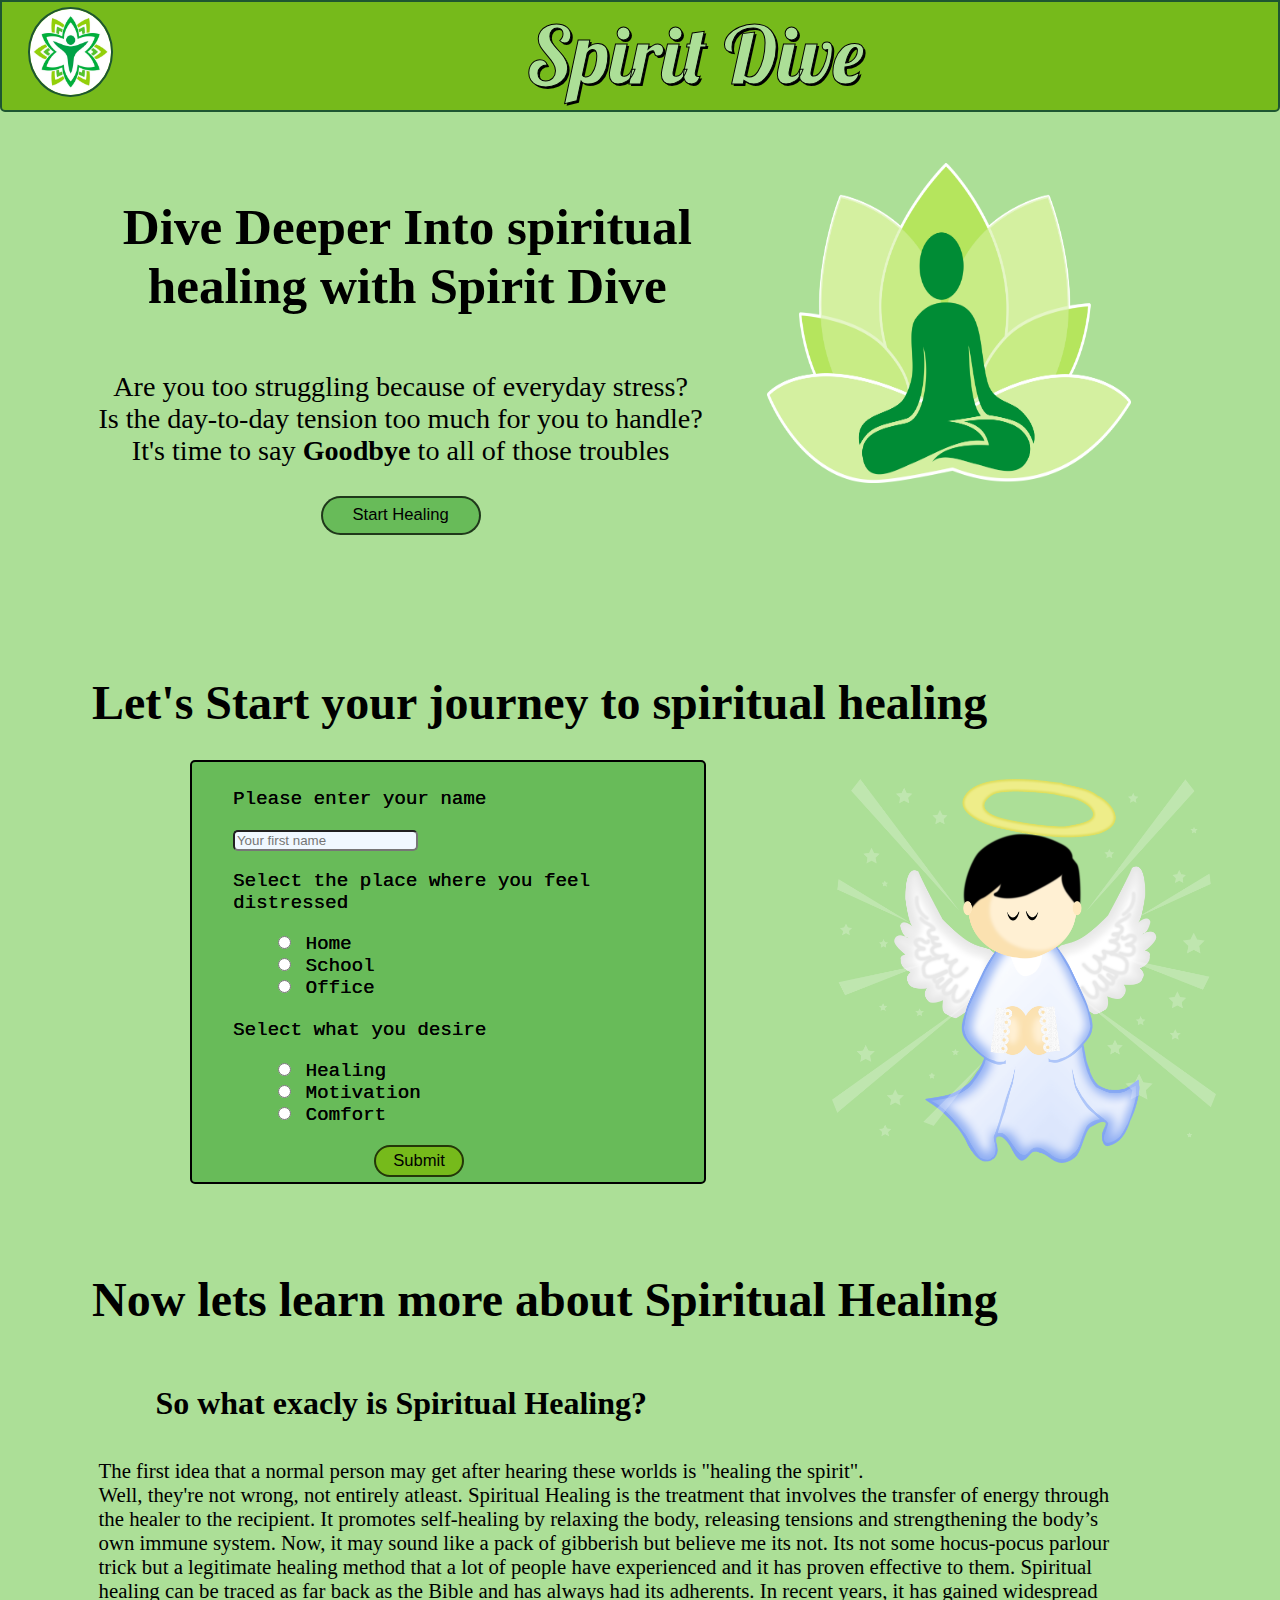
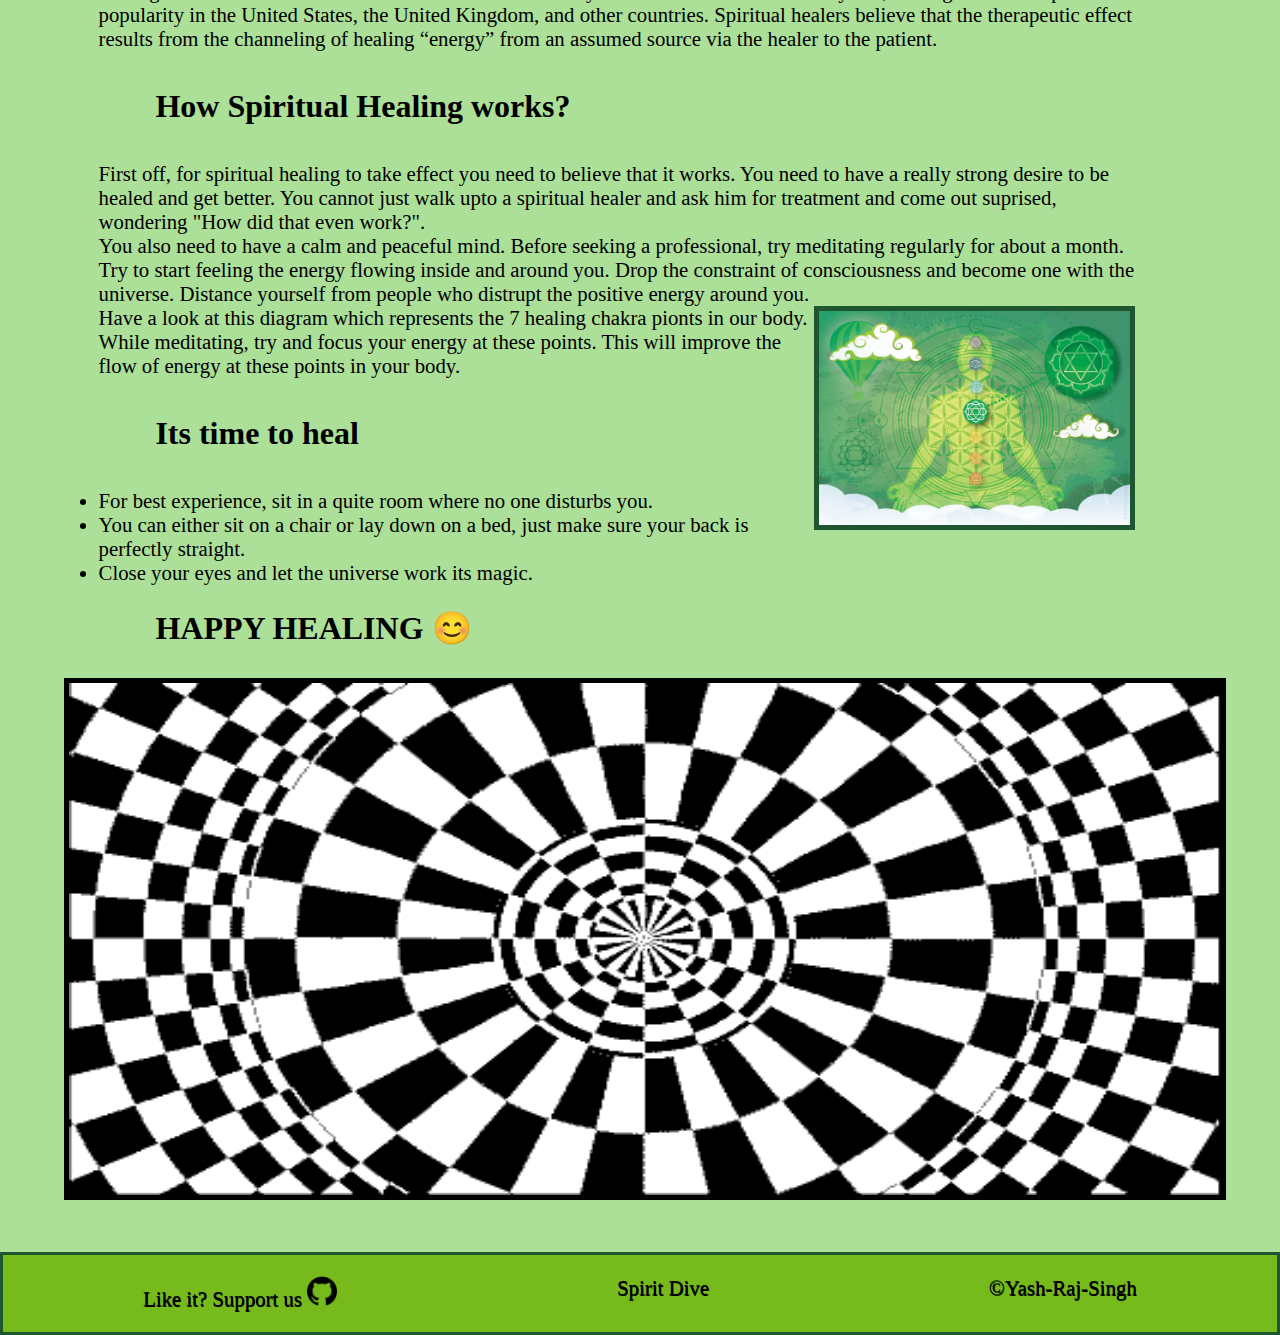
==== index.html @ c6096712 "Added the first release" ====
<!DOCTYPE html>
<html>
    <head>
        <meta charset="utf-8">
        <meta http-equiv="X-UA-Compatible" content="IE=edge">
        <title></title>
        <meta name="description" content="">
        <meta name="viewport" content="width=device-width, initial-scale=1">
        <link rel="preconnect" href="https://fonts.googleapis.com">
        <link rel="preconnect" href="https://fonts.gstatic.com" crossorigin>
        <link href="https://fonts.googleapis.com/css2?family=Lobster&display=swap" rel="stylesheet">
        <link rel="stylesheet" href="css/style.css">
    </head>
    <body>
        <Section class="main">
            <div class="header">
                <img src="images/1.png" class="logo">
                <p class="title">Spirit Dive</p>
            </div>
            <div class="front">
                <div class="front-right"><img src="images/main2.png" class="front-img"></div> 
                <div class="front-left">
                    <p class="motto"> Dive Deeper Into spiritual healing with Spirit Dive</p>
                    <p class="content">
                        Are you too struggling because of everyday stress?<br>
                        Is the day-to-day tension too much for you to handle?<br>
                        It's time to say <strong>Goodbye</strong> to all of those troubles 
                    </p>
                    <a href="#entry-sec"><button class="start"> Start Healing </button></a>
                </div>
            </div>
        </Section>
        <br>
        <br>
        <section class="entry-sec" id="entry-sec">
            <div class="form-body">
                    <p class="motto-2">Let's Start your journey to spiritual healing</p>
                    <div class="form-body-2">
                    <form class="form">
                        <div class="form-sizing">
                        <p> Please enter your name</p>
                        <input class="name" id="name" placeholder="Your first name">
                        <p>Select the place where you feel distressed</p>
                        <ul class="problems">
                            <li><input type="radio" name ="place" id="ch1" value="1"> Home</input></li>
                            <li><input type="radio" name ="place" id="ch2" value="school"> School</input></li>
                            <li><input type="radio" name ="place" id="ch3" value="office"> Office</input></li>
                        </ul>
                        <p> Select what you desire</p>
                        <ul class="solutions">
                            <li><input type="radio"  name ="solution" id="ch4"> Healing</input></li>
                            <li><input type="radio" name ="solution" id="ch5"> Motivation</input></li>
                            <li><input type="radio" name ="solution" id="ch6"> Comfort</input></li>
                        </ul>
                        <button class="submit-btn" type="submit" >Submit</button>
                        </div>
                    </form>
                    <div>
                        <img src="images/wings2.png">
                    </div>
                    
                    </div>
            </div>
        </section>
        <br>
        <br>
        <section class="info-sec">
            <p class="motto-2-1">Now lets learn more about Spiritual Healing</p>
            <div class="info-1">
                <p class="headings">So what exacly is Spiritual Healing?</p>
                The first idea that a normal person may get after hearing these worlds is "healing the spirit".<br>
                Well, they're not wrong, not entirely atleast. Spiritual Healing is the treatment that involves 
                the transfer of energy through the healer to the recipient. It promotes self-healing by relaxing the body, 
                releasing tensions and strengthening the body’s own immune system.
                Now, it may sound like a pack of gibberish but believe me its not. Its not some hocus-pocus parlour trick
                but a legitimate healing method  that a lot of people have experienced and it has proven effective to them.
                Spiritual healing can be traced as far back as the Bible and has always had its adherents. In recent years, 
                it has gained widespread popularity in the United States, the United Kingdom, and other countries. Spiritual
                 healers believe that the therapeutic effect results from the channeling of healing “energy” from an assumed
                 source via the healer to the patient.
                <p class="headings">How Spiritual Healing works?</p>
                First off, for spiritual healing to take effect you need to believe that it works. You need to have a
                really strong desire to be healed and get better. You cannot just walk upto a spiritual healer and ask
                him for treatment and come out suprised, wondering "How did that even work?".<br>
                You also need to have a calm and peaceful mind. Before seeking a professional, try meditating regularly
                 for about a month. Try to start feeling the energy flowing inside and around you. Drop the constraint of
                 consciousness and become one with the universe. Distance yourself from people who distrupt the positive
                 energy around you. <br>
                 <img src="images/chakra.jpg" class="chakra" alt="Body Chakra Points">
                 Have a look at this diagram which represents the 7 healing chakra pionts in our body. While meditating, try
                 and focus your energy at these points. This will improve the flow of energy at these points in your body.
                <p class="headings">Its time to heal</p>
                <li>For best experience, sit in a quite room where no one disturbs you. </li>
                <li>You can either sit on a chair or lay down on a bed, just make sure your back is perfectly straight.</li>
                <li>Close your eyes and let the universe work its magic.</li> 
                <br><strong class="headings" id="vid">HAPPY HEALING 😊</strong>
            </div>
        </section>
        <div >
            <br>
            <img src="images/giphy.gif" class="vid">
            </div>
        <br>
        <br>
        <section class="footer-sec">
            <div class="footer-1">
                <p>Like it? Support us
                <a href="https://github.com/Yash-RajSingh/Spirit-Dive"><img src="images/github.png" height="30" widht="30">  </a></p>
                <p></p>
                <a href="#top"><p> Spirit Dive</p></a>
                <p></p>
                <a href="about.html"><p>©Yash-Raj-Singh</p></a>
            </div>
            <div class="footer-2">

            </div>
        </section>
        <script src="script/script.js" async defer></script>
    </body>
</html>
---- css/style.css ----
:root{
    --dark-green: #1E5631;
    --lime-green: #A4DE02;
    --dark-lime-green: #76BA1B;
    --smooth-green: #4C9A2A;
    --light-green: #ACDF97;
    --leaf-green: #68BB59;
    --ts: 1.3rem;
    --motto: 9vmin;
    --motto-2: 3rem;
    --ts1: 2.2vw;
}
body{
    margin: 0;
    box-sizing: border-box;
    background-color: var(--light-green);
    overflow-x: hidden;

}
/*---------HEADER STYLING--------*/
.header{
    background-color: var(--dark-lime-green);
    width: 99.7%;
    height: 12vmin;
    display: flex;
    flex-direction: row;
    color: var(--light-green);
    -webkit-text-stroke: 1px black;
    border: 2px solid var(--dark-green);
    border-radius: 0px 0px 5px 5px;
}
.logo{
    width: 9vmin;
    height: 9.5vmin;
    border: 2px solid var(--dark-green);
    border-radius: 50%;
    margin: 0.4% 0% 0% 2%;
}
.title{
    margin-top: 0.1%;
    font-size: var(--motto);
    text-shadow: 2px 2px #000;
    margin-left: auto;
    margin-right: auto;
    font-family: 'Lobster', cursive;
}
/*----------MAIN CONTENT STYILNG----------*/
.front{
    height: 38vw;
    width: 90vw ;
    margin: 0 auto;
    margin-top: 1%;
    display: grid; 
    grid-template-columns: 1.2fr 0.8fr; 
    grid-template-rows: 1fr 1fr; 
    gap: 0px 30px;
    grid-template-areas: 
        "front-left front-right"
        "below below"; 
}
/* -- Custom Scrollbar Styling -- */

::-webkit-scrollbar{
    width: 1vw;
    background: var(--leaf-green);
    border: 0.5px solid #000000;
    border-radius: 2px;
  }
  /* Handle */
  ::-webkit-scrollbar-thumb {
    background: var(--dark-green);
    border: 0.5px solid #06164d;
    border-radius: 4px;
    background-clip: padding-box;
  }
  /* Handle on hover */
  ::-webkit-scrollbar-thumb:hover {
    background: #59738288; 
  }
/*--------FRONT LEFT SIDE STYLING---------*/
.front-left{
    grid-area: front-left;
    height:max-content;
    box-sizing: border-box;
    width: 100%;
    text-align: center;
    font-size: var(--ts1);
}
.motto{
    padding: 5px;
    margin-left: 2%;
    margin-top: 10%;
    font-size: 4vw;
    font-family: cursive;
    font-weight: 600;
}
.start{
    background-color: var(--leaf-green);
    height: 3vw;
    width: 10rem;
    border: 2px solid rgba(0, 0, 0, 0.7);
    border-radius: 30px;
    font-size: 1.3vw;
    text-decoration:none;
}
.start a{
    text-decoration:none;
    color: #000;
    -webkit-text-stroke: 0.5px black;
}
.start:hover{
    cursor:pointer;
    background-color: #89c23d;
    box-shadow: 0 5px 5px #89c23d;
}
/*--------FRONT RIGHT SIDE STYLING---------*/
.front-right{
    grid-area: front-right;
    height:80%;
    box-sizing: border-box;
    width: 90%;
}
.front img{
    padding-top: 3vw;
    height: 25vw;
    width: 90%;
}
/*------- FORM SCREEN STYLING----------*/
.entry-sec{
    height: 42vw;
    width: 90vw ;
    margin: 0 auto;
}
.motto-2{
    padding: 5px;
    margin-left: 2%;
    margin-top: 2%;
    font-size: var(--motto-2);
    font-family: cursive;
    font-weight: 600;
}
.motto-2-1{
    padding: 5px;
    margin-left: 2%;
    margin-top: 2%;
    font-size: var(--motto-2);
    font-family: cursive;
    font-weight: 600;
}
.form-body-2{
    display: flex;
    flex-direction: row;
}
.form{
    background-color: var(--leaf-green);
    height: max-content;
    width: 40vw ;
    border: 2px solid black;
    border-radius: 5px;
    margin: -2% auto;
}
.form-body-2 img{
    height: 30vw;
    width: 30vw ;
    margin: -1% auto;
}
.form-body-2 ul{
    list-style: none;
}
.form-sizing{
    margin-left: 8%;
    margin-top: 5%;
    font-size: 1.5vw;
    font-family: 'Architects Daughter', cursive;
    font-family: 'Lobster', cursive;
    font-family: 'Roboto Mono', monospace;
    text-shadow: 0.3px 0.3px #000;
}
.name{
    background-color: aliceblue;
    border-radius: 5px;
}
.submit-btn{
    background-color: var(--dark-lime-green);
    height: 2rem;
    width: 7vw;
    border: 2px solid rgba(0, 0, 0, 0.7);
    border-radius: 30px;
    font-size: 1.3vw;
    text-decoration:none;
    margin-left: 30%;
    margin-bottom: 1%;
}
.submit-btn:hover{
    cursor:pointer;
    background-color: #89c23d;
    box-shadow: 0 5px 5px #89c23d;
}

/*--------INFORMATION SECTION STYLING---------*/
.info-1{
    margin-left: 3%;
    font-size: var(--ts);
    width: 90%;
    font-family: cursive;
}
.info-sec{
    width: 90vw ;
    margin:  auto;
}

.chakra{
    height: 30%;
    width: 30%;
    float:right;
    position: static;
    border: 5px solid var(--dark-green);
}
.headings{
    padding: 5px;
    font-size: 2rem;
    font-family: cursive;
    font-weight: 600;
    margin-left: 5%;
}
.vid{
    margin: 1% 5%;
    width: 90vw;
    height: 40vw;
    border: 5px solid black;
}
/*----------FOOTER STYLING----------*/
.footer-sec{
    width: 99.5%;
    background-color: var(--dark-lime-green);
    margin-bottom: -1%;
    border: 3.5px solid var(--dark-green);
    font-size: var(--ts);
    font-family: cursive;
}
.footer-1{
    display: flex;
    justify-content: space-evenly;
    color: rgb(0, 0, 0);
    text-shadow: 0.5px 0.5px #000;
}
.footer-1 a{
    text-decoration: none;
    color: rgb(0, 0, 0);
}

/*--------MEDIA QUERIES--------*/
@media only screen and (min-device-width: 1087px) and (max-device-width: 1250px) {
    :root{
        --motto-2: 2rem;
    }
  }
@media only screen and (min-device-width: 823px) and (max-device-width: 1086px) {
    .start{
        width: 7rem;
    }
    :root{
        --motto-2:2rem;
        --ts1: 2.5vw;
    }
}
@media only screen and (min-device-width: 759px) and (max-device-width: 822px) {
    :root{
        --motto-2: 2.2rem;
        --ts1: 2.5vw;
    }
    .start{
        width: 7rem;
    }
    .submit-btn{
        height: 1.5rem;
    }
    .motto-2-1{
        margin-top: 8%;
    }
}
@media only screen and (min-device-width: 675px) and (max-device-width: 758px) {
    :root{
        --ts1: 2.5vw;
        --motto-2: 2rem;
    }
    .motto-2-1{
        margin-top: 12%;
    }
    .start{
        width: 5rem;
    }
    .submit-btn{
        height: 1.5rem;
    }

}
@media only screen and (min-device-width: 631px) and (max-device-width: 675px) {
    :root{
        --ts1: 2.5vw;
        --motto-2: 2rem;
    }
    .motto-2-1{
        margin-top: 12%;
    }
    .start{
        width: 5rem;
        font-size: 1.5vw;
    }
    .submit-btn{
        height: 1.5rem;
    }

}
@media only screen and (min-device-width: 587px) and (max-device-width: 630px) {
    :root{
        --ts1: 2.5vw;
        --motto-2: 2rem;
    }
    .motto-2-1{
        margin-top: 15%;
    }
    .start{
        width: 5rem;
        font-size: 1.5vw;
    }
    .submit-btn{
        height: 1.5rem;
    }

}
@media only screen and (min-device-width: 503px) and (max-device-width: 586px) {
    :root{
        --ts1: 3vw;
        --motto-2: 2rem;
    }
    .motto-2{
        margin-top: 10%;
    }
    .motto-2-1{
        margin-top: 35%;
    }
    .start{
        width: 5rem;
        font-size: 1.5vw;
    }
    .submit-btn{
        height: 1.5rem;
    }
    .form-sizing{
        font-size: 2vw;
    }

}
@media only screen and (min-device-width: 451px) and (max-device-width: 502px) {
    :root{
        --ts1: 3vw;
        --motto-2: 1.5rem;
    }
    .motto-2{
        margin-top: 30%;
    }
    .motto-2-1{
        margin-top: 35%;
    }
    .start{
        width: 5rem;
        font-size: 1.5vw;
    }
    .submit-btn{
        height: 1.5rem;
    }
    .form-sizing{
        font-size: 2vw;
    }
    .form-body-2{
        display: flex;
        align-content: flex-start;
    }
    .name{
        width: 60%;
    }
    .front-left{
        font-size: var(--ts);
    }
}

@media only screen and (min-device-width: 400px) and (max-device-width: 451px) {
    :root{
        --ts1: 3vw;
        --motto-2: 1.5rem;
        --motto:2rem;
    }

    .motto-2{
        margin-top: 40%;
    }
    .motto-2-1{
        margin-top: 35%;
    }
    .start{
        width: 5rem;
        font-size: 1.5vw;
    }
    .submit-btn{
        height: 1.5rem;
    }
    .form-sizing{
        font-size: 2vw;
    }
    .form-body-2{
        display: flex;
        align-content: flex-start;
    }
    .name{
        width: 60%;
    }
    .front-left{
        font-size: var(--ts);
    }
}
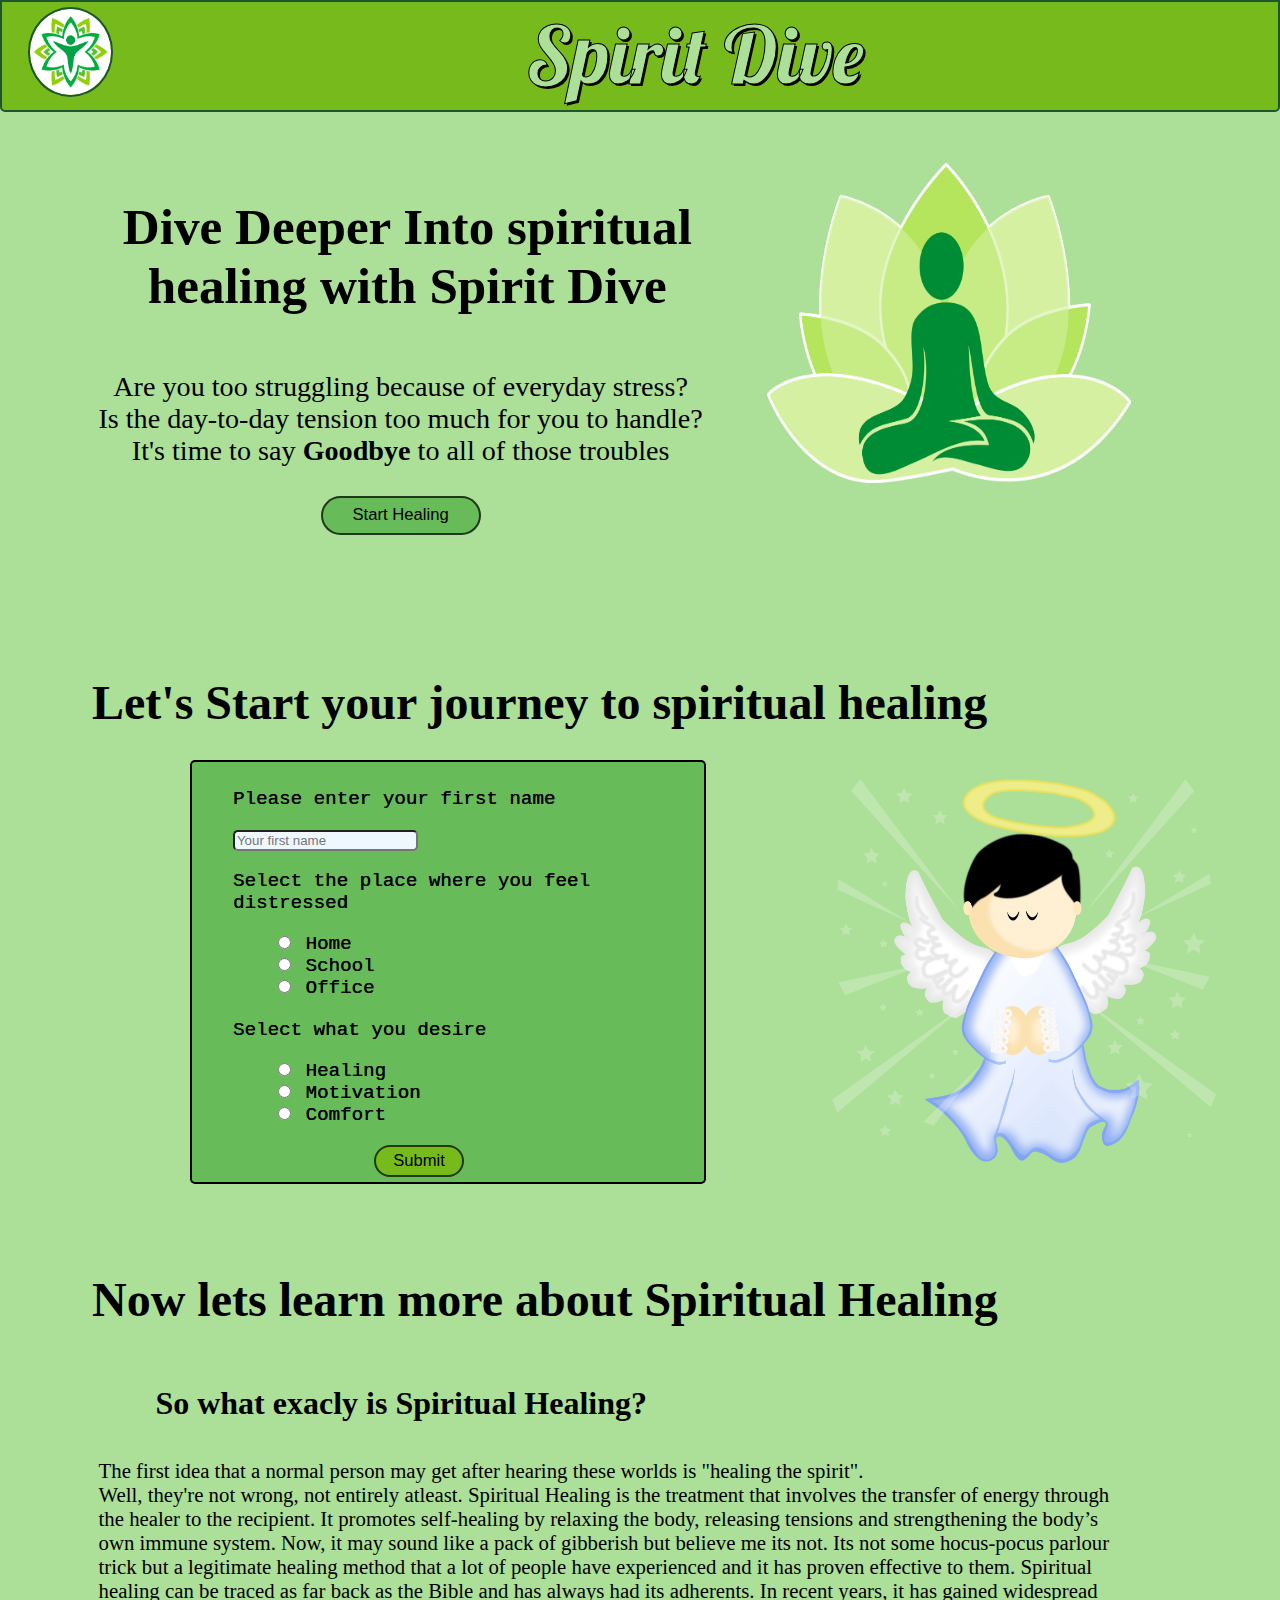
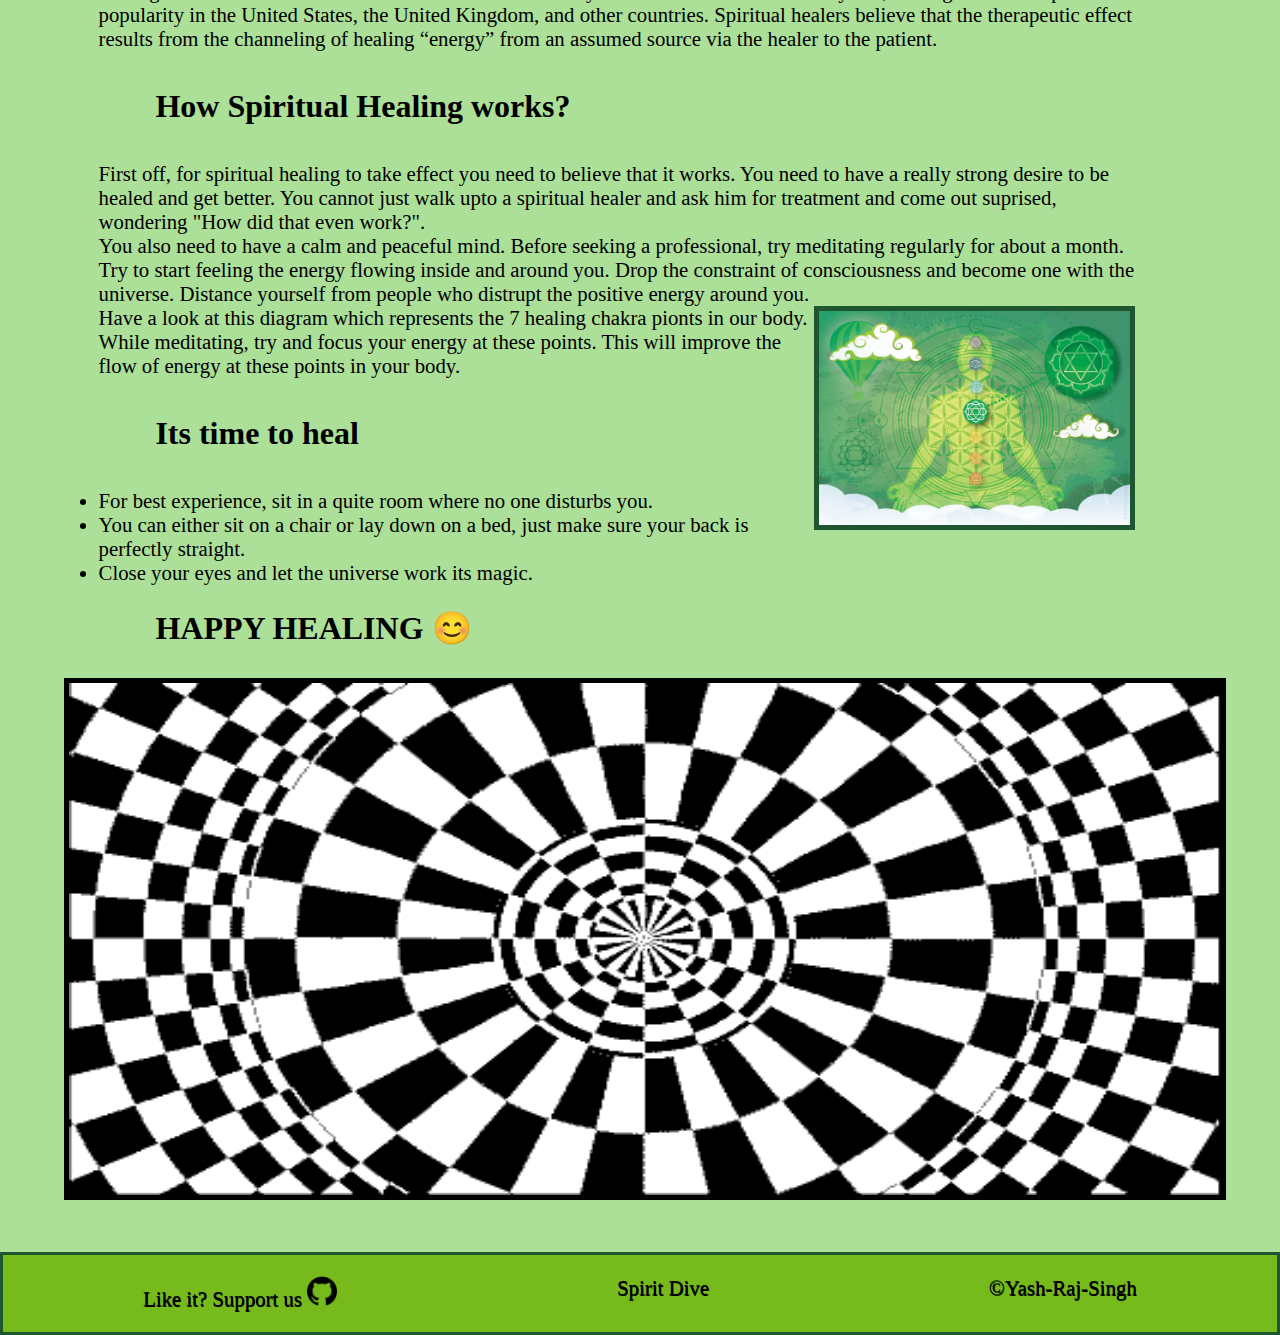
==== commit 54906050: "Update index.html" ====
--- a/index.html
+++ b/index.html
@@ -38,7 +38,7 @@
                     <div class="form-body-2">
                     <form class="form">
                         <div class="form-sizing">
-                        <p> Please enter your name</p>
+                        <p> Please enter your first name</p>
                         <input class="name" id="name" placeholder="Your first name">
                         <p>Select the place where you feel distressed</p>
                         <ul class="problems">
@@ -117,4 +117,4 @@
         </section>
         <script src="script/script.js" async defer></script>
     </body>
-</html>+</html>
--- a/css/style.css
+++ b/css/style.css
@@ -418,4 +418,43 @@
     .front-left{
         font-size: var(--ts);
     }
+}
+
+@media only screen and (min-device-width: 355px) and (max-device-width: 399px) {
+    :root{
+        --ts1: 0.8rem;
+        --motto-2: 1rem;
+        --motto:1.2rem;
+    }
+
+    .motto-2{
+        margin-top: 60%;
+    }
+    .motto-2-1{
+        margin-top: 35%;
+    }
+    .start{
+        width: 5rem;
+        font-size: 1.5vw;
+    }
+    .submit-btn{
+        height: 1rem;
+        width: 2rem;
+    }
+    .form-sizing{
+        font-size: 2vw;
+    }
+    .form-body-2{
+        display: flex;
+        align-content: flex-start;
+    }
+    .name{
+        width: 60%;
+    }
+    .front-left{
+        font-size: var(--ts);
+    }
+    .headings{
+        font-size: 1rem;
+    }
 }